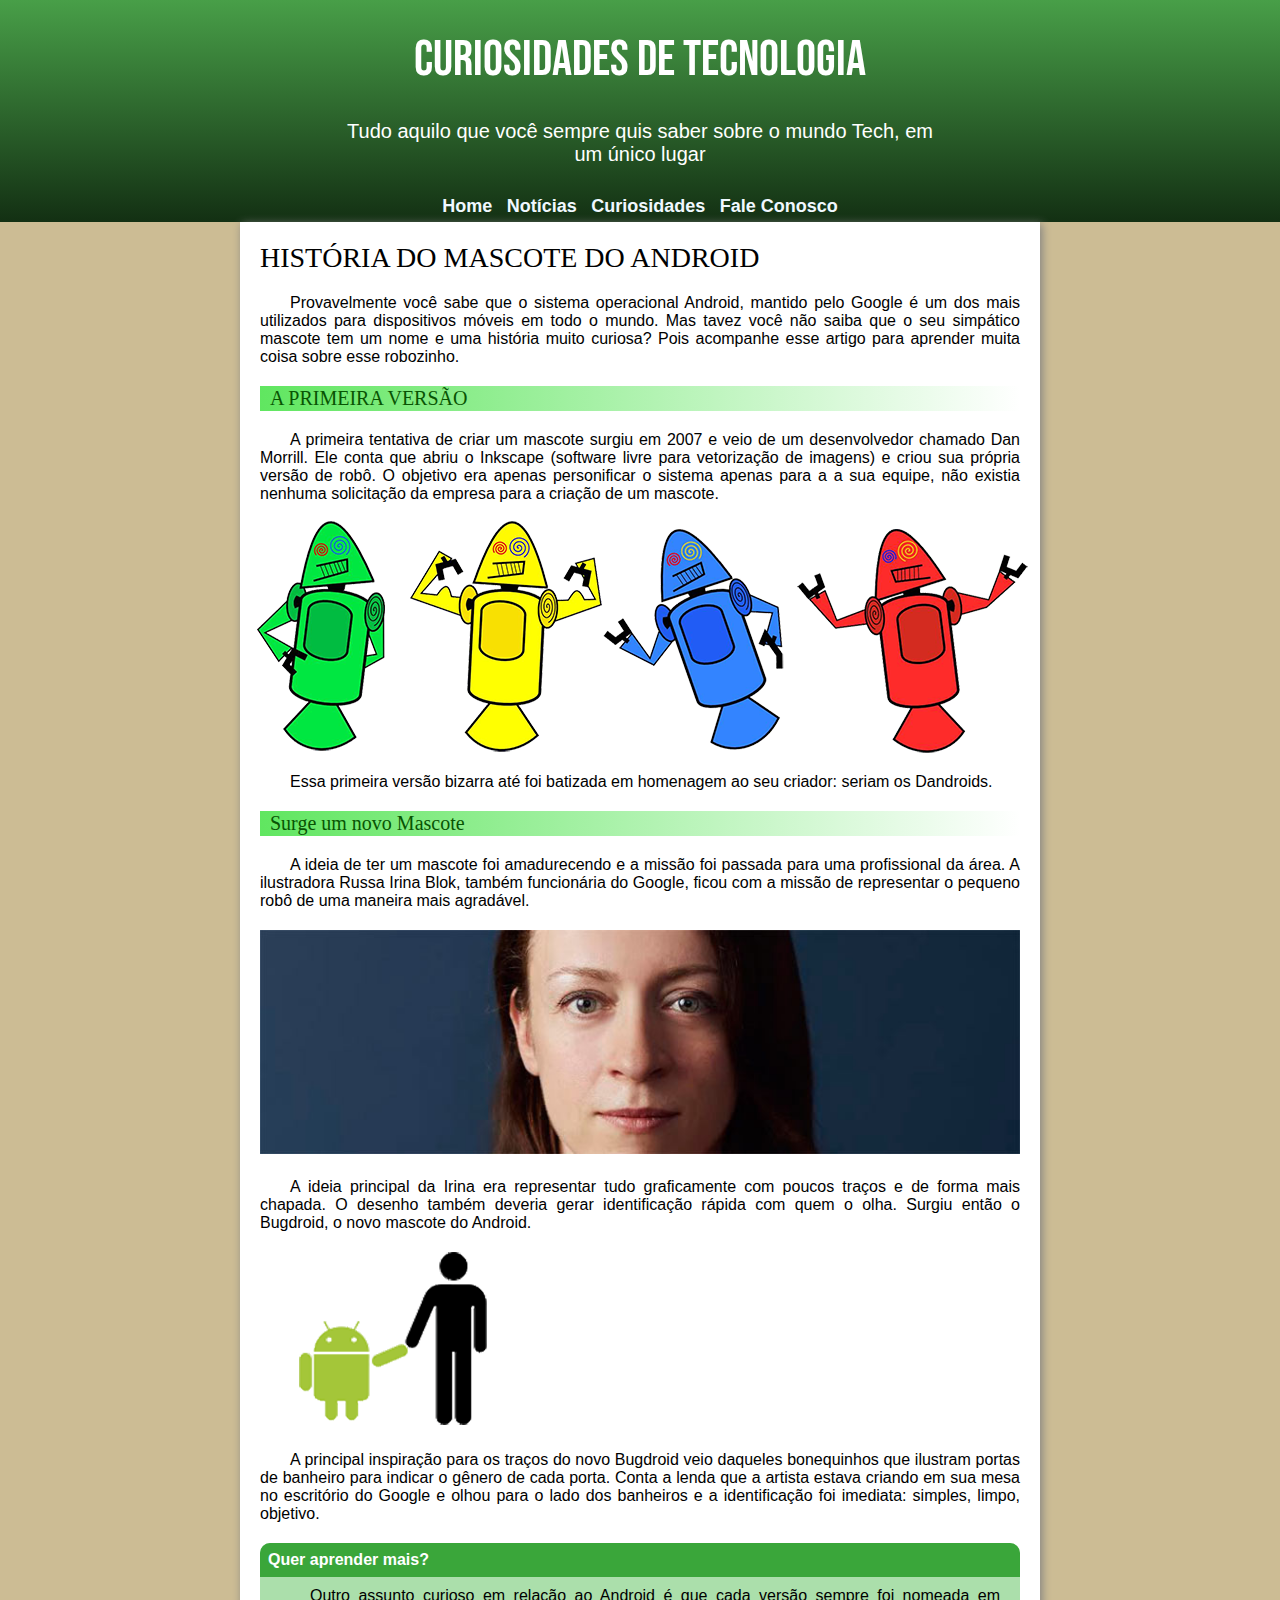
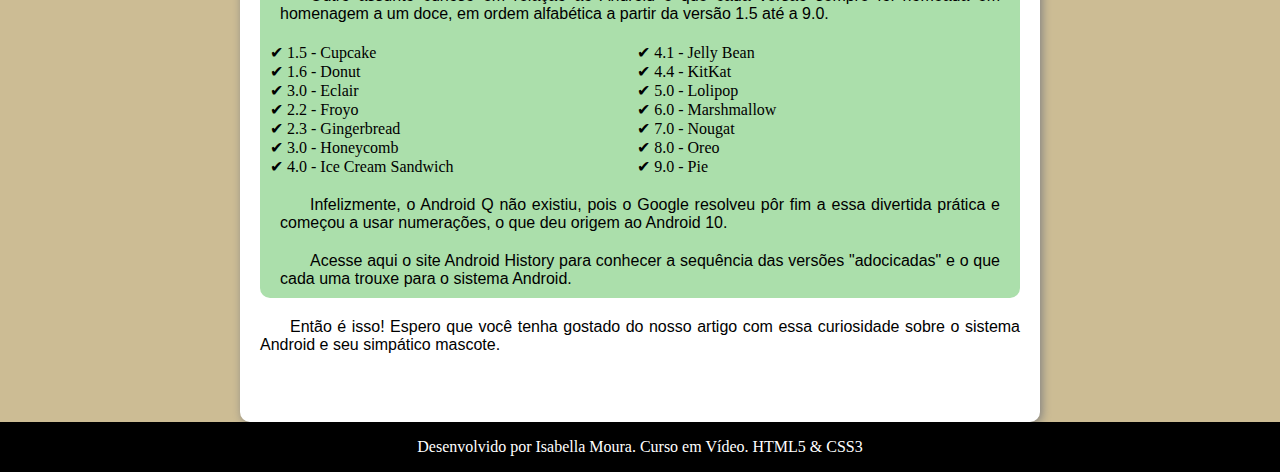
==== android.html @ 94e5d26e "first commit" ====
<!DOCTYPE html>
<html lang="pt-br">
<head>
    <meta charset="UTF-8">
    <meta name="viewport" content="width=device-width, initial-scale=1.0">
    <title>Como surgiu o mascote do Android</title>
    <link rel="shortcut icon" href="objetos/imagens/favicon.ico" type="image/x-icon">
    <link rel="stylesheet" href="style.css">
</head>
<body>
    <header>
        <h1>CURIOSIDADES DE TECNOLOGIA</h1>
        <h4>Tudo aquilo que você sempre quis saber sobre o mundo Tech, em um único lugar</h4>
        <nav class="menu">
            <a href="android.html">Home</a>
            <a href="#">Notícias</a>
            <a href="#">Curiosidades</a>
            <a href="#">Fale Conosco</a>
        </nav>
    </header>
    <main>
        <div class="corpo">
            <h1>HISTÓRIA DO MASCOTE DO ANDROID</h1>
            <p class="texto">Provavelmente você sabe que o sistema operacional Android, mantido pelo Google é um dos mais utilizados para dispositivos móveis em todo o mundo. Mas tavez você não saiba que o seu simpático mascote tem um nome e uma história muito curiosa? Pois acompanhe esse artigo para aprender muita coisa sobre esse robozinho.
            </p>
            <h2 class="titulo">A PRIMEIRA VERSÃO</h2>
            <p class="texto">A primeira tentativa de criar um mascote surgiu em 2007 e veio de um desenvolvedor chamado Dan Morrill. Ele conta que abriu o Inkscape (software livre para vetorização de imagens) e criou sua própria versão de robô. O objetivo era apenas personificar o sistema apenas para a a sua equipe, não existia nenhuma solicitação da empresa para a criação de um mascote.
            </p>
            <img src="objetos/imagens/dan-droids.png" alt="">
            <p class="texto">Essa primeira versão bizarra até foi batizada em homenagem ao seu criador: seriam os Dandroids.</p>
            <h2 class="titulo">Surge um novo Mascote</h2>
            <p class="texto">A ideia de ter um mascote foi amadurecendo e a missão foi passada para uma profissional da área. A ilustradora Russa Irina Blok, também funcionária do Google, ficou com a missão de representar o pequeno robô de uma maneira mais agradável.</p>
            <img id="perfil" src="objetos/imagens/irina-blok.jpg" alt="">
            <p class="texto">A ideia principal da Irina era representar tudo graficamente com poucos traços e de forma mais chapada. O desenho também deveria gerar identificação rápida com quem o olha. Surgiu então o Bugdroid, o novo mascote do Android.
            </p>
            <img id="droid" src="objetos/imagens/bugdroid.png" alt="">
            <p class="texto">A principal inspiração para os traços do novo Bugdroid veio daqueles bonequinhos que ilustram portas de banheiro para indicar o gênero de cada porta. Conta a lenda que a artista estava criando em sua mesa no escritório do Google e olhou para o lado dos banheiros e a identificação foi imediata: simples, limpo, objetivo.
            </p>
            <div id="table">
                <h3>Quer aprender mais?</h3>
                <p class="texto">Outro assunto curioso em relação ao Android é que cada versão sempre foi nomeada em homenagem a um doce, em ordem alfabética a partir da versão 1.5 até a 9.0.
                </p>
                <div id="lista">
                    <ul  type="none">
                        <li>&#x2714 1.5 - Cupcake</li>
                        <li>&#x2714 1.6 - Donut</li>
                        <li>&#x2714 3.0 - Eclair</li>
                        <li>&#x2714 2.2 - Froyo</li>
                        <li>&#x2714 2.3 - Gingerbread</li>
                        <li>&#x2714 3.0 - Honeycomb</li>
                        <li>&#x2714 4.0 - Ice Cream Sandwich</li>
                    </ul>
                    <ul type="none">
                        <li>&#x2714 4.1 - Jelly Bean</li>
                        <li>&#x2714 4.4 - KitKat</li>
                        <li>&#x2714 5.0 - Lolipop</li>
                        <li>&#x2714 6.0 - Marshmallow</li>
                        <li>&#x2714 7.0 - Nougat</li>
                        <li>&#x2714 8.0 - Oreo</li>
                        <li>&#x2714 9.0 - Pie</li>
                    </ul>
                    <span></span>
                </div>
                <p class="texto">Infelizmente, o Android Q não existiu, pois o Google resolveu pôr fim a essa divertida prática e começou a usar numerações, o que deu origem ao Android 10.
                </p>
                <p class="texto">Acesse aqui o site Android History para conhecer a sequência das versões "adocicadas" e o que cada uma trouxe para o sistema Android.</p>
            </div>
            <p class="texto">Então é isso! Espero que você tenha gostado do nosso artigo com essa curiosidade sobre o sistema Android e seu simpático mascote.
            </p>
        </div>

    </main>
    <footer>
        <p id="creditos">Desenvolvido por Isabella Moura. Curso em Vídeo. HTML5 & CSS3</p>
    </footer>

</body>
</html>
---- style.css ----
@import url('https://fonts.googleapis.com/css2?family=Bebas+Neue&display=swap');

* {
    margin: 0px;
    padding: 0px;
}


header {
    font-family: 'Franklin Gothic Medium', 'Arial Narrow', Arial, sans-serif;
    background-image: linear-gradient(to top, rgb(19, 48, 19), rgb(72, 159, 72));
    display: flex;
    flex-direction: column;
    text-align: center;
}

header h1 {
    font-family: "Bebas Neue";
    font-weight: 300;
    font-size: 50px;
    padding-top: 30px;
    color: white;
}

header h4 {
    font-family: 'Gill Sans', 'Gill Sans MT', Calibri, 'Trebuchet MS', sans-serif;
    font-weight: 100;
    padding: 30px;
    color: white;
    font-size: 20px;
    width: 600px;
    align-self: center;
}

header nav {
    padding-bottom: 5px;
}

header nav a {
    margin: 2px;
    font-size: 18px;
    text-decoration: none;
    color: aliceblue;
    font-weight: bold;
    padding: 3px;

}

header nav a:hover {
    background-color: rgb(117, 207, 116);
    color: black;
    height: 15px;
    width: 15px;
    margin: 2px;
    border-radius: 3px;
    padding: 3px;
}

main {
    background-color: rgb(204, 188, 148);
}
.corpo {
    background-color: rgb(255, 255, 255);
    box-shadow: 2px 2px 10px grey;
    width: 800px;
    height: 1800px;
    margin: auto;
    border-bottom-left-radius: 10px;
    border-bottom-right-radius: 10px;
}

.corpo h1 {
    font-family: "idroid";
    font-weight: 400;
    font-size: 28px;
    padding: 20px;
}

.corpo .texto {
    margin: 0px 20px;
    text-indent: 30px;
    font-family: Arial, Helvetica, sans-serif;
    font-size: 16px;
    text-align: justify;
}

.corpo .titulo {
    font-family: "idroid";
    font-size: 20px;
    font-weight: 300;
    background-image: linear-gradient(to right, rgb(96, 230, 96), rgb(255, 255, 255));
    color: rgb(8, 84, 3);
    padding: 1px 10px;
    margin: 20px;
}

#perfil {
    padding: 20px;
    width: 760px;
}

#droid {
    width: 300px;
    padding: 10px;
}

#table {
    background-color: rgb(171, 223, 171);
    width: 760px;
    margin: 20px;
    border-radius: 10px;
}

#table h3 {
    background-color: rgb(58, 166, 58);
    border-top-left-radius: 10px;
    border-top-right-radius: 10px;
    padding: 8px;
    font-family: Arial, Helvetica, sans-serif;
    font-size: 16px;
    color: white;
}

#table .texto {
    padding: 10px 0px;
    text-align: justify;
}

#table #lista {
    display: flex;
    justify-content: space-between;
    padding: 10px;
}
 #table span {
    width: 50px;
 }

footer {
    background-color: black;
    height: 50px;
    text-align: center;
    display: flex;
    justify-content: center;
    align-items: center;
}

#creditos {
    color: rgb(255, 255, 255);
}
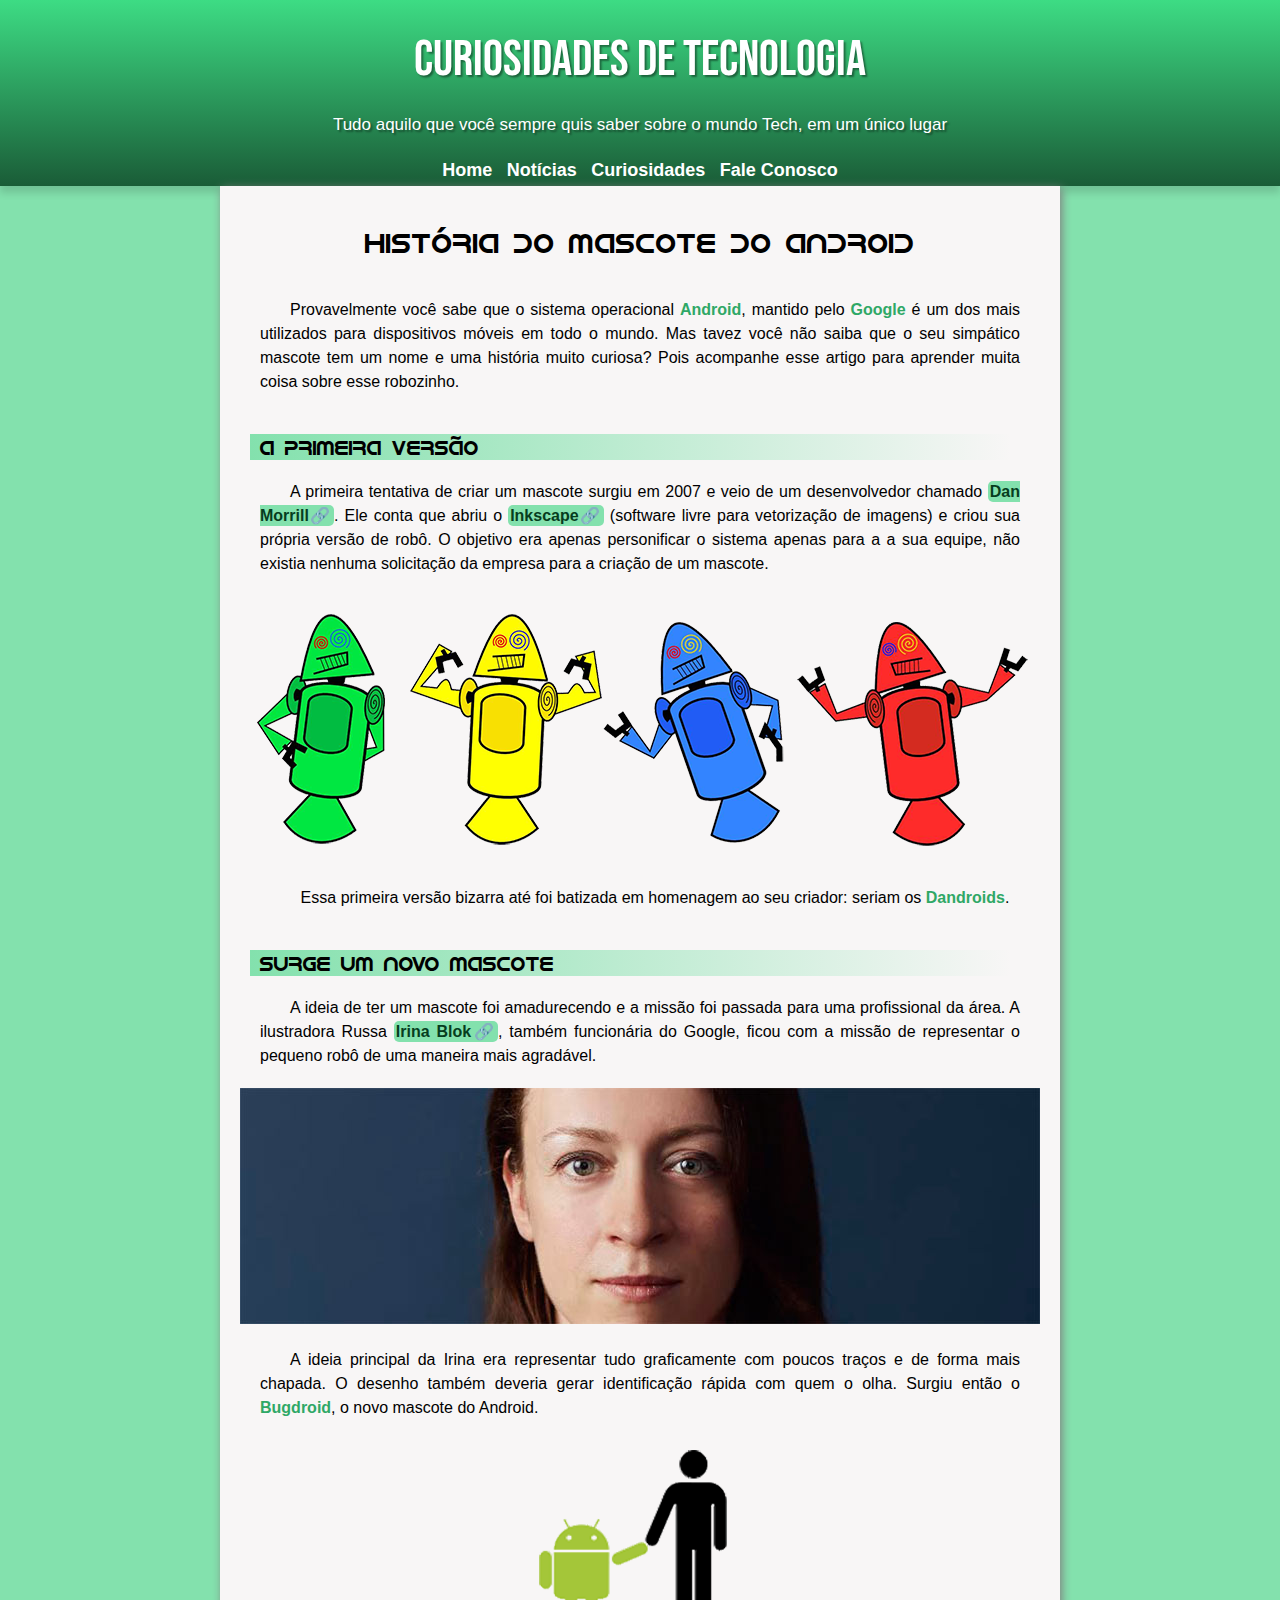
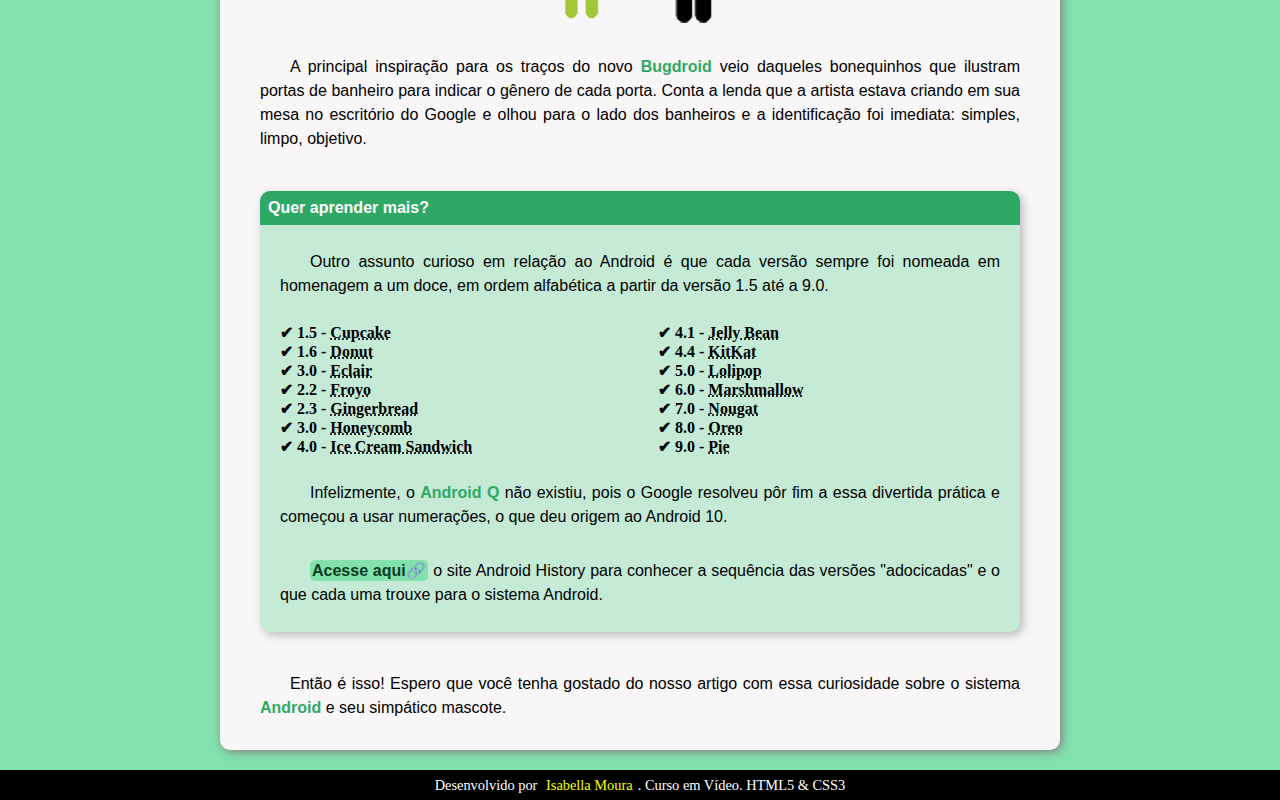
==== commit e18d94f4: "finalizado" ====
--- a/android.html
+++ b/android.html
@@ -18,60 +18,77 @@
             <a href="#">Fale Conosco</a>
         </nav>
     </header>
-    <main>
-        <div class="corpo">
-            <h1>HISTÓRIA DO MASCOTE DO ANDROID</h1>
-            <p class="texto">Provavelmente você sabe que o sistema operacional Android, mantido pelo Google é um dos mais utilizados para dispositivos móveis em todo o mundo. Mas tavez você não saiba que o seu simpático mascote tem um nome e uma história muito curiosa? Pois acompanhe esse artigo para aprender muita coisa sobre esse robozinho.
+    <main class="corpo">
+        
+        <h1>HISTÓRIA DO MASCOTE DO ANDROID</h1>
+        <p class="texto">Provavelmente você sabe que o sistema operacional <strong>Android</strong>, mantido pelo <strong>Google</strong> é um dos mais utilizados para dispositivos móveis em todo o mundo. Mas tavez você não saiba que o seu simpático mascote tem um nome e uma história muito curiosa? Pois acompanhe esse artigo para aprender muita coisa sobre esse robozinho.
+        </p>
+
+        <h2 class="titulo">A PRIMEIRA VERSÃO</h2>
+         <p class="texto">A primeira tentativa de criar um mascote surgiu em 2007 e veio de um desenvolvedor chamado <a href="https://androidcommunity.com/dan-morrill-shows-us-the-android-mascot-that-almost-was-20130103/" target="_blank">Dan Morrill&#x1F517</a>. Ele conta que abriu o <a href="https://inkscape.org/pt-br/" target="_blank">Inkscape&#x1F517</a> (software livre para vetorização de imagens) e criou sua própria versão de robô. O objetivo era apenas personificar o sistema apenas para a a sua equipe, não existia nenhuma solicitação da empresa para a criação de um mascote.
+        </p>
+
+        <picture>
+            <source media="(max-width: 670px )" srcset="objetos/imagens/dan-droids-pq.png">
+            <img class="perfil" src="objetos/imagens/dan-droids.png" alt="">
+        </picture>
+
+        <p class="texto">Essa primeira versão bizarra até foi batizada em homenagem ao seu criador: seriam os <strong>Dandroids</strong>.</p>
+
+        <h2 class="titulo">Surge um novo Mascote</h2>
+        <p class="texto">A ideia de ter um mascote foi amadurecendo e a missão foi passada para uma profissional da área. A ilustradora Russa <a href="https://www.irinablok.com/android" target="_blank">Irina Blok&#x1F517</a>, também funcionária do Google, ficou com a missão de representar o pequeno robô de uma maneira mais agradável.</p>
+
+        <picture>
+            <source media="(max-width: 670px )" srcset="objetos/imagens/irina-blok-pq.jpg">
+            <img src="objetos/imagens/irina-blok.jpg" alt="" class="perfil">
+        </picture>
+
+        <p class="texto">A ideia principal da Irina era representar tudo graficamente com poucos traços e de forma mais chapada. O desenho também deveria gerar identificação rápida com quem o olha. Surgiu então o <strong>Bugdroid</strong>, o novo mascote do Android.
+        </p>
+
+        <img id="droid" src="objetos/imagens/bugdroid.png" alt="primeiro mascote do android">
+
+        <p class="texto">A principal inspiração para os traços do novo <strong>Bugdroid</strong> veio daqueles bonequinhos que ilustram portas de banheiro para indicar o gênero de cada porta. Conta a lenda que a artista estava criando em sua mesa no escritório do Google e olhou para o lado dos banheiros e a identificação foi imediata: simples, limpo, objetivo.
+        </p>
+
+        <aside id="table">
+
+            <h3>Quer aprender mais?</h3>
+            <p class="texto">Outro assunto curioso em relação ao Android é que cada versão sempre foi nomeada em homenagem a um doce, em ordem alfabética a partir da versão 1.5 até a 9.0.
             </p>
-            <h2 class="titulo">A PRIMEIRA VERSÃO</h2>
-            <p class="texto">A primeira tentativa de criar um mascote surgiu em 2007 e veio de um desenvolvedor chamado Dan Morrill. Ele conta que abriu o Inkscape (software livre para vetorização de imagens) e criou sua própria versão de robô. O objetivo era apenas personificar o sistema apenas para a a sua equipe, não existia nenhuma solicitação da empresa para a criação de um mascote.
+
+            <div id="lista">
+                <ul  type="none">
+                    <li>&#x2714 1.5 - <abbr title="Bolo de Copo">Cupcake</abbr></li>
+                    <li>&#x2714 1.6 - <abbr title="Rosquinha">Donut</abbr></li>
+                    <li>&#x2714 3.0 - <abbr title="Bomba de chocolate">Eclair</abbr></li>
+                    <li>&#x2714 2.2 - <abbr title="Iogute Congelado">Froyo</abbr></li>
+                    <li>&#x2714 2.3 - <abbr title="Biscoito de Gengibre">Gingerbread</abbr></li>
+                    <li>&#x2714 3.0 - <abbr title="Favo de Mel">Honeycomb</abbr></li>
+                    <li>&#x2714 4.0 - <abbr title="Sanduiche de sorvete">Ice Cream Sandwich</abbr></li>
+                    <li>&#x2714 4.1 - <abbr title="Jujuba">Jelly Bean</abbr></li>
+                    <li>&#x2714 4.4 - <abbr title="Kitkat">KitKat</abbr></li>
+                    <li>&#x2714 5.0 - <abbr title="Pirulito">Lolipop</abbr></li>
+                    <li>&#x2714 6.0 - <abbr title="Marshmallow">Marshmallow</abbr></li>
+                    <li>&#x2714 7.0 - <abbr title="Torrone">Nougat</abbr></li>
+                    <li>&#x2714 8.0 - <abbr title="Oreo">Oreo</abbr></li>
+                    <li>&#x2714 9.0 - <abbr title="Torta">Pie</abbr></li>
+                </ul>
+                
+            </div>
+
+            <p class="texto">Infelizmente, o <strong>Android Q</strong> não existiu, pois o Google resolveu pôr fim a essa divertida prática e começou a usar numerações, o que deu origem ao Android 10.
             </p>
-            <img src="objetos/imagens/dan-droids.png" alt="">
-            <p class="texto">Essa primeira versão bizarra até foi batizada em homenagem ao seu criador: seriam os Dandroids.</p>
-            <h2 class="titulo">Surge um novo Mascote</h2>
-            <p class="texto">A ideia de ter um mascote foi amadurecendo e a missão foi passada para uma profissional da área. A ilustradora Russa Irina Blok, também funcionária do Google, ficou com a missão de representar o pequeno robô de uma maneira mais agradável.</p>
-            <img id="perfil" src="objetos/imagens/irina-blok.jpg" alt="">
-            <p class="texto">A ideia principal da Irina era representar tudo graficamente com poucos traços e de forma mais chapada. O desenho também deveria gerar identificação rápida com quem o olha. Surgiu então o Bugdroid, o novo mascote do Android.
-            </p>
-            <img id="droid" src="objetos/imagens/bugdroid.png" alt="">
-            <p class="texto">A principal inspiração para os traços do novo Bugdroid veio daqueles bonequinhos que ilustram portas de banheiro para indicar o gênero de cada porta. Conta a lenda que a artista estava criando em sua mesa no escritório do Google e olhou para o lado dos banheiros e a identificação foi imediata: simples, limpo, objetivo.
-            </p>
-            <div id="table">
-                <h3>Quer aprender mais?</h3>
-                <p class="texto">Outro assunto curioso em relação ao Android é que cada versão sempre foi nomeada em homenagem a um doce, em ordem alfabética a partir da versão 1.5 até a 9.0.
-                </p>
-                <div id="lista">
-                    <ul  type="none">
-                        <li>&#x2714 1.5 - Cupcake</li>
-                        <li>&#x2714 1.6 - Donut</li>
-                        <li>&#x2714 3.0 - Eclair</li>
-                        <li>&#x2714 2.2 - Froyo</li>
-                        <li>&#x2714 2.3 - Gingerbread</li>
-                        <li>&#x2714 3.0 - Honeycomb</li>
-                        <li>&#x2714 4.0 - Ice Cream Sandwich</li>
-                    </ul>
-                    <ul type="none">
-                        <li>&#x2714 4.1 - Jelly Bean</li>
-                        <li>&#x2714 4.4 - KitKat</li>
-                        <li>&#x2714 5.0 - Lolipop</li>
-                        <li>&#x2714 6.0 - Marshmallow</li>
-                        <li>&#x2714 7.0 - Nougat</li>
-                        <li>&#x2714 8.0 - Oreo</li>
-                        <li>&#x2714 9.0 - Pie</li>
-                    </ul>
-                    <span></span>
-                </div>
-                <p class="texto">Infelizmente, o Android Q não existiu, pois o Google resolveu pôr fim a essa divertida prática e começou a usar numerações, o que deu origem ao Android 10.
-                </p>
-                <p class="texto">Acesse aqui o site Android History para conhecer a sequência das versões "adocicadas" e o que cada uma trouxe para o sistema Android.</p>
-            </div>
-            <p class="texto">Então é isso! Espero que você tenha gostado do nosso artigo com essa curiosidade sobre o sistema Android e seu simpático mascote.
-            </p>
-        </div>
+
+            <p class="texto"><a href="https://www.android.com/intl/en_uk/history/#/donut" target="_blank">Acesse aqui&#x1F517</a> o site Android History para conhecer a sequência das versões "adocicadas" e o que cada uma trouxe para o sistema Android.</p>
+                
+        </aside>
+        <p class="texto" id="ultimo">Então é isso! Espero que você tenha gostado do nosso artigo com essa curiosidade sobre o sistema <strong>Android</strong> e seu simpático mascote.
+        </p>
 
     </main>
     <footer>
-        <p id="creditos">Desenvolvido por Isabella Moura. Curso em Vídeo. HTML5 & CSS3</p>
+        <p id="creditos">Desenvolvido por <a href="https://github.com/icfmoura" target="_blank">Isabella Moura</a>. Curso em Vídeo. HTML5 & CSS3</p>
     </footer>
 
 </body>
--- a/style.css
+++ b/style.css
@@ -1,77 +1,113 @@
 @import url('https://fonts.googleapis.com/css2?family=Bebas+Neue&display=swap');
+
+@font-face {
+    font-family: 'Android';
+    src: url('objetos/fontes/idroid.otf') format('opentype');
+    font-weight: normal;
+}
+
+:root {
+    --cor0: #c5ebd6;
+    --cor1: #83e1ad;
+    --cor2: #3ddc84;
+    --cor3: #2fa866;
+    --cor4: #1a5c37;
+    --cor5: #063d1e;
+
+    --fonte-padrao: Arial, Verdana, Helvetica, sans-serif;
+    --fonte-destaque: 'Bebas Neue', cursive;
+    --fonte-android: 'Android', cursive;
+}
 
 * {
     margin: 0px;
     padding: 0px;
 }
 
+body {
+    background-color:var(--cor1);
+}
+
+/* Header ------------------------------------------------------*/
 
 header {
-    font-family: 'Franklin Gothic Medium', 'Arial Narrow', Arial, sans-serif;
-    background-image: linear-gradient(to top, rgb(19, 48, 19), rgb(72, 159, 72));
+    font-family: var(--fonte-padrao);
+    background-image: linear-gradient(to top, var(--cor4), var(--cor2));
     display: flex;
     flex-direction: column;
     text-align: center;
+    box-shadow: 0px 7px 7px rgba(0, 0, 0, 0.128);
 }
 
 header h1 {
-    font-family: "Bebas Neue";
-    font-weight: 300;
+    font-family: var(--fonte-destaque);
+    font-weight: normal;
     font-size: 50px;
     padding-top: 30px;
     color: white;
+    text-shadow: 2px 2px 2px rgba(0, 0, 0, 0.415);
 }
 
 header h4 {
-    font-family: 'Gill Sans', 'Gill Sans MT', Calibri, 'Trebuchet MS', sans-serif;
+    font-family: var(--fonte-padrao);
     font-weight: 100;
-    padding: 30px;
-    color: white;
-    font-size: 20px;
-    width: 600px;
+    font-size: 17px;
+    padding: 25px;
+    color: white;
     align-self: center;
-}
-
-header nav {
+    text-shadow: 2px 2px 2px rgba(0, 0, 0, 0.415);
+}
+
+nav {
     padding-bottom: 5px;
 }
 
-header nav a {
+nav a {
+    font-size: 18px;
+    font-weight: bold;
+    text-decoration: none;
+    color: white;
+    padding: 3px;
     margin: 2px;
-    font-size: 18px;
-    text-decoration: none;
-    color: aliceblue;
-    font-weight: bold;
-    padding: 3px;
-
-}
-
-header nav a:hover {
-    background-color: rgb(117, 207, 116);
+}
+
+nav a:hover {
+    background-color: var(--cor0);
     color: black;
+    
     height: 15px;
     width: 15px;
+    
     margin: 2px;
-    border-radius: 3px;
     padding: 3px;
-}
-
-main {
-    background-color: rgb(204, 188, 148);
-}
+    border-radius: 5px;
+    transition-duration: 0.4s;
+}
+
+/* Corpo ------------------------------------------------------*/
+
 .corpo {
-    background-color: rgb(255, 255, 255);
+    background-color: rgb(248, 246, 246);
     box-shadow: 2px 2px 10px grey;
-    width: 800px;
-    height: 1800px;
+
+    min-width: 280px;
+    max-width: 800px;
     margin: auto;
+    margin-bottom: 20px;
+
     border-bottom-left-radius: 10px;
     border-bottom-right-radius: 10px;
+
+    padding: 20px;
+
+    display: flex;
+    flex-direction: column;
+    align-items: center;
 }
 
 .corpo h1 {
-    font-family: "idroid";
-    font-weight: 400;
+    font-family: var(--fonte-android);
+    font-weight: normal;
     font-size: 28px;
     padding: 20px;
 }
@@ -79,72 +115,123 @@
 .corpo .texto {
     margin: 0px 20px;
     text-indent: 30px;
+    line-height: 1.5em;
     font-family: Arial, Helvetica, sans-serif;
     font-size: 16px;
+    margin: 20px;
     text-align: justify;
 }
 
 .corpo .titulo {
-    font-family: "idroid";
+    font-family: var(--fonte-android);
     font-size: 20px;
     font-weight: 300;
-    background-image: linear-gradient(to right, rgb(96, 230, 96), rgb(255, 255, 255));
-    color: rgb(8, 84, 3);
+    color: var(--cor40);
+    background-image: linear-gradient(to right, var(--cor1), transparent);
     padding: 1px 10px;
-    margin: 20px;
-}
-
-#perfil {
-    padding: 20px;
-    width: 760px;
+    margin: 20px 10px 0px 10px;
+    align-self: start;
+    width: 92.7%;
+}
+
+.corpo .perfil {
+    width: 100%;
+}
+
+.corpo strong {
+    color: var(--cor3);
+}
+
+.corpo a {
+    font-weight: bold;
+    text-decoration: none;
+    color:var(--cor5);
+    background-color:var(--cor1);
+    
+    padding: 2px;
+    border-radius: 5px;
+}
+
+.corpo a:hover {
+    color: var(--cor2);
+    background-color: var(--cor4);
 }
 
 #droid {
-    width: 300px;
-    padding: 10px;
-}
+    max-width: 320px;
+}
+
 
 #table {
-    background-color: rgb(171, 223, 171);
-    width: 760px;
+    background-color: var(--cor0);
+    min-width: 280px;
+    max-width: 800px;
+    
     margin: 20px;
     border-radius: 10px;
+
+    box-shadow: 3px 3px 10px rgba(0, 0, 0, 0.25);
 }
 
 #table h3 {
-    background-color: rgb(58, 166, 58);
+    background-color: var(--cor3);
     border-top-left-radius: 10px;
     border-top-right-radius: 10px;
+    
     padding: 8px;
-    font-family: Arial, Helvetica, sans-serif;
+
+    font-family: var(--fonte-padrao);
     font-size: 16px;
     color: white;
 }
 
 #table .texto {
-    padding: 10px 0px;
+    padding: 5px 0px;
     text-align: justify;
 }
 
 #table #lista {
-    display: flex;
-    justify-content: space-between;
-    padding: 10px;
-}
- #table span {
+    columns: 2;
+    padding-left: 20px;
+    font-weight: bold;
+}
+
+#table span {
     width: 50px;
- }
+}
+
+#ultimo {
+    margin-bottom: 10px;
+}
+
+/* Footer ------------------------------------------------------*/
 
 footer {
     background-color: black;
-    height: 50px;
-    text-align: center;
+    height: 30px;
+
+    font-size: 0.9em;
+    color: white;
+
     display: flex;
     justify-content: center;
     align-items: center;
 }
 
-#creditos {
-    color: rgb(255, 255, 255);
-}
-
+footer p {
+    text-align: center;
+}
+
+footer a {
+    text-decoration: none;
+    color: rgb(242, 255, 0);
+    padding: 5px;
+
+}
+
+footer a:hover {
+    background-color: rgb(255, 255, 255);
+    color: #ff0000;
+    padding: 5px;
+    border-radius: 5px;
+}